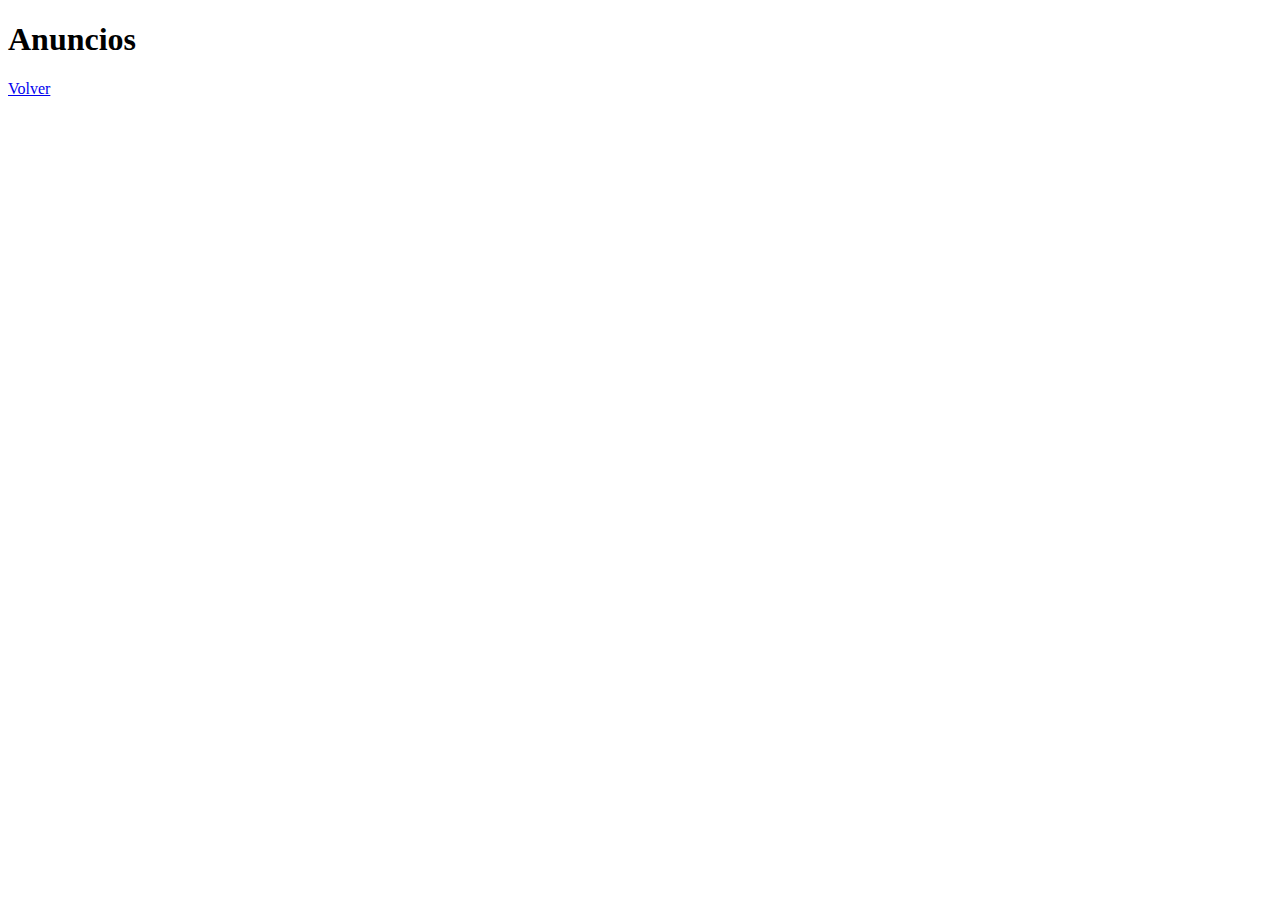
==== anuncios.html @ d71e9f5c "add basic structure of web project" ====
<!DOCTYPE html>
<html lang="en">
<head>
  <meta charset="UTF-8">
  <meta name="viewport" content="width=device-width, initial-scale=1.0">
  <meta http-equiv="X-UA-Compatible" content="ie=edge">
  <title>Anuncios</title>
</head>
<body>
  <h1>Anuncios</h1>
  <a href="index.html">Volver</a>

</body>
</html>
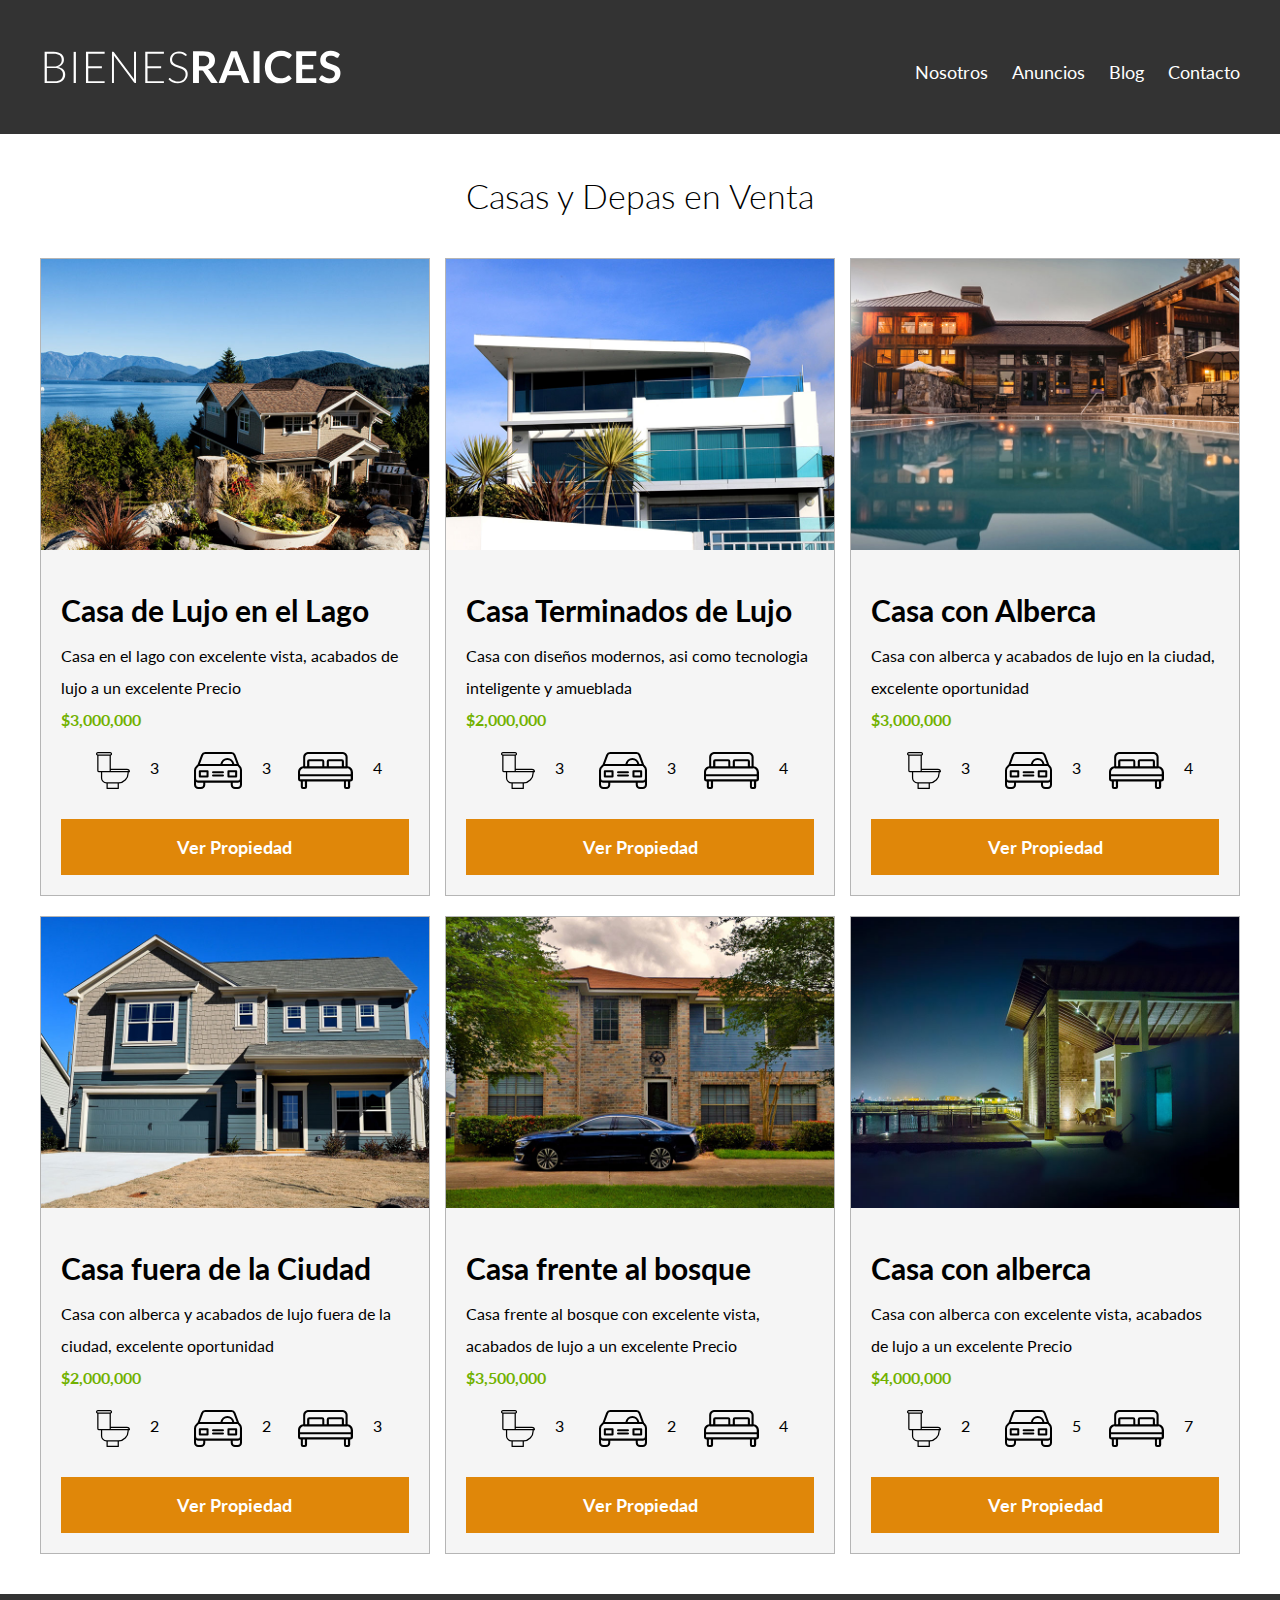
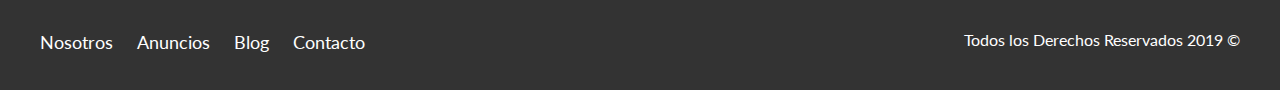
==== commit 1421c3c1: "add anuncios, blog and nosotros" ====
--- a/anuncios.html
+++ b/anuncios.html
@@ -4,11 +4,192 @@
   <meta charset="UTF-8">
   <meta name="viewport" content="width=device-width, initial-scale=1.0">
   <meta http-equiv="X-UA-Compatible" content="ie=edge">
-  <title>Anuncios</title>
+  <title>Bienes Raices | Anuncios</title>
+  <link href="https://fonts.googleapis.com/css2?family=Lato:wght@300;400;700;900&display=swap" rel="stylesheet">
+  <link rel="stylesheet" href="css/normalize.css">
+  <link rel="stylesheet" href="css/styles.css">
+
 </head>
 <body>
-  <h1>Anuncios</h1>
-  <a href="index.html">Volver</a>
+
+  <header class="site-header">
+    <div class="contenedor contenido-header">
+      <div class="barra">
+        <a href="index.html">
+          <img src="img/logo.svg" alt="Logotipo de Bienes Raices">
+        </a>
+        <nav class="navegacion">
+          <a target="_self" href="nosotros.html">Nosotros</a>
+          <a href="anuncios.html">Anuncios</a>
+          <a href="blog.html">Blog</a>
+          <a href="contacto.html">Contacto</a>
+        </nav>
+      </div>
+    </div>
+  </header>
+
+  <main class="seccion contenedor">
+    <h2 class="fw-300 centrar-texto">Casas y Depas en Venta</h2>
+    <div class="contenedor-anuncios">
+      <div class="anuncio">
+        <img src="img/anuncio1.jpg" alt="Anuncio casa en el Lago">
+        <div class="contenido-anuncio">
+          <h3>Casa de Lujo en el Lago</h3>
+          <p>Casa en el lago con excelente vista, acabados de lujo a un excelente Precio</p>
+          <p class="precio">$3,000,000</p>
+          <ul class="iconos-caracteristicas">
+            <li>
+              <img src="img/icono_wc.svg" alt="icono wc">
+              <p>3</p>
+            </li>
+            <li>
+              <img src="img/icono_estacionamiento.svg" alt="icono autos">
+              <p>3</p>
+            </li>
+            <li>
+              <img src="img/icono_dormitorio.svg" alt="icono habitaciones">
+              <p>4</p>
+            </li>
+          </ul>
+          <a href="anuncio.html" class="boton boton-amarillo d-block">Ver Propiedad</a>
+        </div> <!--Contenido Anuncio-->
+      </div> <!--Anuncio-->
+      <div class="anuncio">
+        <img src="img/anuncio2.jpg" alt="Anuncio casa terminados de lujo">
+        <div class="contenido-anuncio">
+          <h3>Casa Terminados de Lujo</h3>
+          <p>Casa con diseños modernos, asi como tecnologia inteligente y amueblada</p>
+          <p class="precio">$2,000,000</p>
+          <ul class="iconos-caracteristicas">
+            <li>
+              <img src="img/icono_wc.svg" alt="icono wc">
+              <p>3</p>
+            </li>
+            <li>
+              <img src="img/icono_estacionamiento.svg" alt="icono autos">
+              <p>3</p>
+            </li>
+            <li>
+              <img src="img/icono_dormitorio.svg" alt="icono habitaciones">
+              <p>4</p>
+            </li>
+          </ul>
+          <a href="anuncio.html" class="boton boton-amarillo d-block">Ver Propiedad</a>
+        </div>
+      </div>
+
+      <div class="anuncio">
+        <img src="img/anuncio3.jpg" alt="Anuncio casa con alberca">
+        <div class="contenido-anuncio">
+          <h3>Casa con Alberca</h3>
+          <p>Casa con alberca y acabados de lujo en la ciudad, excelente oportunidad</p>
+          <p class="precio">$3,000,000</p>
+          <ul class="iconos-caracteristicas">
+            <li>
+              <img src="img/icono_wc.svg" alt="icono wc">
+              <p>3</p>
+            </li>
+            <li>
+              <img src="img/icono_estacionamiento.svg" alt="icono autos">
+              <p>3</p>
+            </li>
+            <li>
+              <img src="img/icono_dormitorio.svg" alt="icono habitaciones">
+              <p>4</p>
+            </li>
+          </ul>
+          <a href="anuncio.html" class="boton boton-amarillo d-block">Ver Propiedad</a>
+        </div>
+      </div>
+
+      <div class="anuncio">
+        <img src="img/anuncio4.jpg" alt="Anuncio casa en el Lago">
+        <div class="contenido-anuncio">
+          <h3>Casa fuera de la Ciudad</h3>
+          <p>Casa con alberca y acabados de lujo fuera de la ciudad, excelente oportunidad</p>
+          <p class="precio">$2,000,000</p>
+          <ul class="iconos-caracteristicas">
+            <li>
+              <img src="img/icono_wc.svg" alt="icono wc">
+              <p>2</p>
+            </li>
+            <li>
+              <img src="img/icono_estacionamiento.svg" alt="icono autos">
+              <p>2</p>
+            </li>
+            <li>
+              <img src="img/icono_dormitorio.svg" alt="icono habitaciones">
+              <p>3</p>
+            </li>
+          </ul>
+          <a href="anuncio.html" class="boton boton-amarillo d-block">Ver Propiedad</a>
+        </div> <!--Contenido Anuncio-->
+      </div> <!--Anuncio-->
+
+      <div class="anuncio">
+        <img src="img/anuncio5.jpg" alt="Anuncio casa en el Lago">
+        <div class="contenido-anuncio">
+          <h3>Casa frente al bosque</h3>
+          <p>Casa frente al bosque con excelente vista, acabados de lujo a un excelente Precio</p>
+          <p class="precio">$3,500,000</p>
+          <ul class="iconos-caracteristicas">
+            <li>
+              <img src="img/icono_wc.svg" alt="icono wc">
+              <p>3</p>
+            </li>
+            <li>
+              <img src="img/icono_estacionamiento.svg" alt="icono autos">
+              <p>2</p>
+            </li>
+            <li>
+              <img src="img/icono_dormitorio.svg" alt="icono habitaciones">
+              <p>4</p>
+            </li>
+          </ul>
+          <a href="anuncio.html" class="boton boton-amarillo d-block">Ver Propiedad</a>
+        </div> <!--Contenido Anuncio-->
+      </div> <!--Anuncio-->
+
+
+      <div class="anuncio">
+        <img src="img/anuncio6.jpg" alt="Anuncio casa en el Lago">
+        <div class="contenido-anuncio">
+          <h3>Casa con alberca</h3>
+          <p>Casa con alberca con excelente vista, acabados de lujo a un excelente Precio</p>
+          <p class="precio">$4,000,000</p>
+          <ul class="iconos-caracteristicas">
+            <li>
+              <img src="img/icono_wc.svg" alt="icono wc">
+              <p>2</p>
+            </li>
+            <li>
+              <img src="img/icono_estacionamiento.svg" alt="icono autos">
+              <p>5</p>
+            </li>
+            <li>
+              <img src="img/icono_dormitorio.svg" alt="icono habitaciones">
+              <p>7</p>
+            </li>
+          </ul>
+          <a href="anuncio.html" class="boton boton-amarillo d-block">Ver Propiedad</a>
+        </div> <!--Contenido Anuncio-->
+      </div> <!--Anuncio-->
+
+
+    </div>
+  </main>
+
+  <footer class="site-footer seccion">
+    <div class="contenedor contenedor-footer">
+      <nav class="navegacion">
+        <a target="_self" href="nosotros.html">Nosotros</a>
+        <a href="anuncios.html">Anuncios</a>
+        <a href="blog.html">Blog</a>
+        <a href="contacto.html">Contacto</a>
+      </nav>
+      <p class="copyright">Todos los Derechos Reservados 2019 &copy;</p>
+    </div>
+  </footer>
 
 </body>
 </html>
--- a/css/styles.css
+++ b/css/styles.css
@@ -0,0 +1,362 @@
+
+html {
+  box-sizing: border-box;
+  font-size: 62.5% /*reset para REMS - 62.5% = 10px de 16px*/
+}
+
+*, *::before, *::after {
+  box-sizing: inherit;
+}
+
+body {
+  font-family: 'Lato', sans-serif;
+  font-size: 1.6rem;
+  line-height: 2;
+}
+/* Globales */
+
+img {
+  max-width: 100%;
+}
+
+.contenedor {
+  max-width: 120rem;
+  margin: 0 auto;
+}
+
+h1 {
+  font-size: 3.8rem;
+}
+
+h2 {
+  font-size: 3.4rem;
+}
+
+h3 {
+  font-size: 3rem;
+}
+
+h4 {
+  font-size: 2.6rem;
+}
+
+/* Utilidades */
+.seccion {
+  margin-top: 2rem;
+  margin-bottom: 2rem;
+}
+
+.fw-300 {
+  font-weight: 300;
+}
+
+.centrar-texto {
+  text-align: center;
+}
+
+.d-block {
+  display: block!important;
+}
+
+.contenido-centrado {
+  max-width: 80rem;
+}
+
+/* Botones */
+.boton {
+  color: #FFFFFF;
+  font-weight: 700;
+  text-decoration: none;
+  font-size: 1.8rem;
+  padding: 1rem 3rem;
+  margin-top: 3rem;
+  display: inline-block;
+  text-align: center;
+}
+
+.boton-amarillo {
+  background-color: #E08709;
+}
+
+.boton-verde {
+  background-color: #71B100;
+}
+
+/*Header */
+.site-header {
+  background-color: #333333;
+  padding: 1rem 0 3rem 0;
+}
+
+.site-header.inicio {
+  background-image: url(../img/header.jpg);
+  background-position: center center;
+  background-size: cover;
+  height: 100vh;
+  min-height: 60rem;
+
+}
+
+.contenido-header {
+  height: 100%;
+  display: flex;
+  flex-direction: column;
+  justify-content: space-between;
+
+}
+
+.contenido-header h1 {
+  color: white;
+  padding-bottom: 2rem;
+  max-width: 60rem;
+}
+
+.barra {
+  display: flex;
+  justify-content: space-between;
+  align-items: center;
+  padding-top: 3rem;
+}
+
+/* Navegacion **/
+
+.navegacion a {
+  color: white;
+  text-decoration: none;
+  font-size: 1.8rem; /* 1.8 rem = 18px*/
+  margin-right: 2rem;
+
+}
+
+.navegacion a:hover {
+  color: #718100;
+}
+
+.navegacion a:last-of-type {
+  margin-right: 0;
+}
+
+/* Iconos Nosotros */
+
+.iconos-nosotros {
+  display: flex;
+  justify-content: space-between;
+}
+
+.icono {
+  flex-basis: calc(33.3% - 1rem);
+  text-align: center;
+}
+
+.icono h3 {
+  text-transform: uppercase;
+}
+
+/* Anuncios */
+
+.contenedor-anuncios {
+  display: flex;
+  justify-content: space-between;
+  flex-wrap: wrap;
+}
+
+.anuncio {
+  /*flex-grow: 0;
+  flex-shrink: 0;
+  flex-basis: calc(33.3% - 1rem);*/
+  flex: 0 0 calc(33.3% - 1rem);
+  border: .1rem solid #B5B5B5;
+  background: #F5F5F5;
+  margin-bottom: 2rem;
+}
+
+.contenido-anuncio {
+  padding: 2rem;
+}
+
+.contenido-anuncio h3,
+.contenido-anuncio p {
+  margin: 0;
+}
+
+.precio {
+  color: #71B100;
+  font-weight: 700;
+}
+
+.iconos-caracteristicas {
+  list-style: none;
+  padding: 0;
+  display: flex;
+  justify-content: space-evenly;
+  max-width: 50rem;
+  flex: 1;
+
+}
+
+.iconos-caracteristicas li {
+  display: flex;
+
+}
+
+.iconos-caracteristicas li img {
+  margin-right: 2rem;
+}
+
+.ver-todas {
+  display: flex;
+  justify-content: flex-end;
+}
+
+/* Contacto Home*/
+
+.imagen-contacto {
+  background-image: url(../img/encuentra.jpg);
+  background-position: center center;
+  background-size: cover;
+  height: 40rem;
+  display: flex;
+  align-items: center;
+
+}
+
+.contenido-contacto {
+  flex: 1;
+  color: #FFFFFF;
+
+}
+
+.contenido-contacto p {
+  font-size: 1.8rem;
+}
+
+/* Seccion inferior */
+
+.seccion-inferior {
+  display: flex;
+  justify-content: space-between;
+}
+
+.seccion-inferior .blog {
+  flex-basis: 60%;
+}
+
+.seccion-inferior .testimoniales {
+  flex-basis: calc(40% - 2rem);
+
+}
+
+.entrada-blog {
+  display: flex;
+  justify-content: space-between;
+  margin-bottom: 2rem;
+}
+
+.entrada-blog:last-of-type {
+  margin-bottom: 0;
+}
+
+.entrada-blog .imagen {
+  flex-basis: 40%;
+}
+
+.entrada-blog  .texto-entrada {
+  flex-basis: calc(60% - 3rem);
+}
+
+.texto-entrada a {
+  color: black;
+  text-decoration: none;
+}
+
+.texto-entrada h4 {
+  margin: 0;
+  line-height: 1.4;
+}
+
+.texto-entrada h4::after {
+  content: '';
+  display: block;
+  width: 15rem;
+  height: .5rem;
+  background-color: #71B100;
+  margin-top: 1rem;
+}
+
+.texto-entrada span {
+  color: #E08709;
+}
+
+/* Testimoniales */
+
+.testimonial {
+  background-color: #71B100;
+  font-size: 2.4rem;
+  padding: 2rem;
+  color: #FFFFFF;
+  border-radius: 2rem;
+}
+
+.testimonial p {
+  text-align: right;
+}
+
+.testimonial blockquote::before {
+  content: '';
+  background-image: url(../img/comilla.svg);
+  width: 4rem;
+  height: 4rem;
+  position: absolute;
+  top: 0;
+  left: -2rem;
+}
+
+.testimonial blockquote {
+  position: relative;
+  padding-left: 5rem;
+  font-weight: 300;
+}
+
+/* Footer */
+
+.site-footer {
+  background-color: #333333;
+  margin: 0;
+}
+
+.contenedor-footer {
+  padding: 3rem 0;
+  display: flex;
+  justify-content: space-between;
+}
+
+.copyright {
+  margin: 0;
+  color: white;
+}
+
+
+/* INTERNAS */
+
+/*Nosotros*/
+
+.contenido-nosotros {
+  display: grid;
+  grid-template-columns: 50% 50%;
+  grid-column-gap: 2rem;
+}
+
+.texto-nosotros blockquote{
+  font-weight: 900;
+  font-size: 2rem;
+  margin: 0;
+  padding: .5rem 0 3rem 0;
+}
+
+/* Anuncio */
+
+.resumen-propiedad {
+  display: flex;
+  justify-content: space-between;
+  align-items: center;
+}
